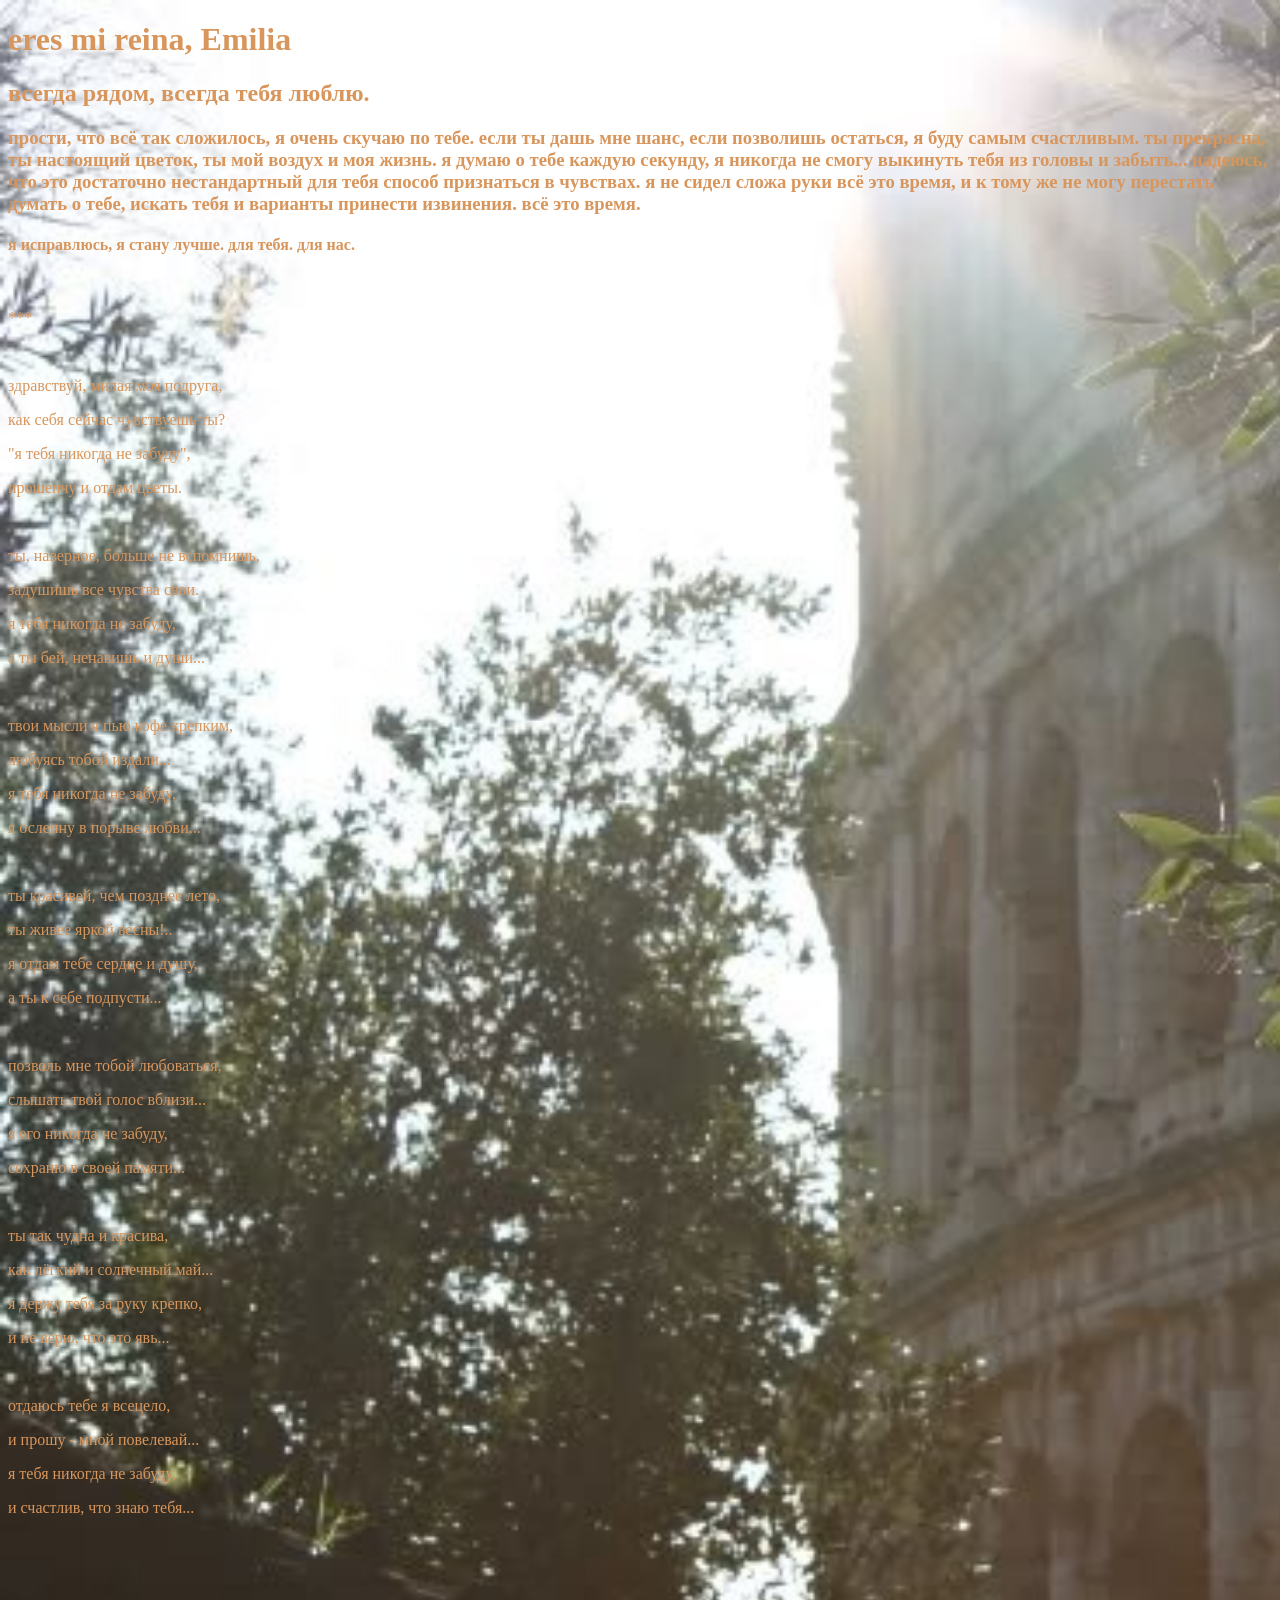
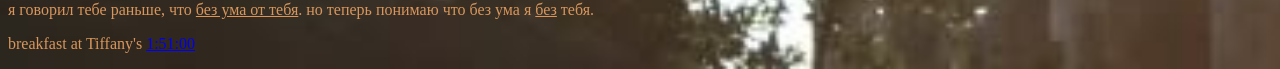
==== index.html @ a4ca0f78 "update index.html" ====
<!DOCTYPE html>
<html>
<head>
    <meta charset="UTF-8">
    <meta name="viewport" content="width=device-width, initial-scale=1.0">
    <title>️  la reina de mi corazón</title>
</head>
<body style="background-image: url('you.jpg'); color: #d8965cff; background-size:cover";>
    <h1 class="glow"> 
    eres mi reina, Emilia 
    </h1>
    </body>
    <h2>  всегда рядом, всегда тебя люблю. </h2>
<h3> прости, что всё так сложилось, я очень скучаю по тебе. если ты дашь мне шанс, если позволишь остаться, я буду самым счастливым. ты прекрасна, ты настоящий цветок, ты мой воздух и моя жизнь. я думаю о тебе каждую секунду, я никогда не смогу выкинуть тебя из головы и забыть... надеюсь, что это достаточно нестандартный для тебя способ признаться в чувствах. я не сидел сложа руки всё это время, и к тому же не могу перестать думать о тебе, искать тебя и варианты принести извинения. всё это время. </h3> 
<h4> я исправлюсь, я стану лучше. для тебя. для нас.  </h4>
<p>&nbsp;</p>
<p>***</p>
<p>&nbsp;</p>
<p> здравствуй, милая моя подруга,</p>
<p>как себя сейчас чувствуешь ты?</p>
<p>"я тебя никогда не забуду", </p>
<p>прошепчу и отдам цветы.</p>
<p>&nbsp;</p>   
<p>ты, наверное, больше не вспомнишь,</p>
<p>задушишь все чувства свои. </p>
<p>я тебя никогда не забуду,</p>
<p>а ты бей, ненавишь и души...</p> 
<p>&nbsp;</p> 
<p>твои мысли я пью кофе крепким,</p>   
<p>любуясь тобой издали...</p>   
<p>я тебя никогда не забуду,</p>   
<p>я ослепну в порыве любви...</p>   
<p>&nbsp;</p>   
<p>ты красивей, чем позднее лето,</p>   
<p>ты живее яркой весны!..</p>   
<p>я отдам тебе сердце и душу,</p>   
<p>а ты к себе подпусти...</p>   
<p>&nbsp;</p>
<p>позволь мне тобой любоваться,</p>   
<p>слышать твой голос вблизи...</p>   
<p>я его никогда не забуду,</p>   
<p>сохраню в своей памяти...</p>   
<p>&nbsp;</p>   
<p>ты так чудна и красива,</p>   
<p>как лёгкий и солнечный май...</p>   
<p>я держу тебя за руку крепко,</p>
<p>и не верю, что это явь...</p>   
<p>&nbsp;</p>   
<p>отдаюсь тебе я всецело,</p>   
<p>и прошу - мной повелевай...</p>   
<p>я тебя никогда не забуду,</p>   
<p>и счастлив, что знаю тебя...</p>   
<p>&nbsp;</p>
<p>&nbsp;</p>
<p>я говорил тебе раньше, что <u>без ума от тебя</u>. но теперь понимаю что без ума я <u>без</u> тебя.</p>

<p> 
breakfast at Tiffany's 
<a href="https://yandex.by/video/touch/preview/3903158903354269235" target="_blank" color="#ee6d6dff";> 1:51:00 </a> 
</p>
</body>
</html>
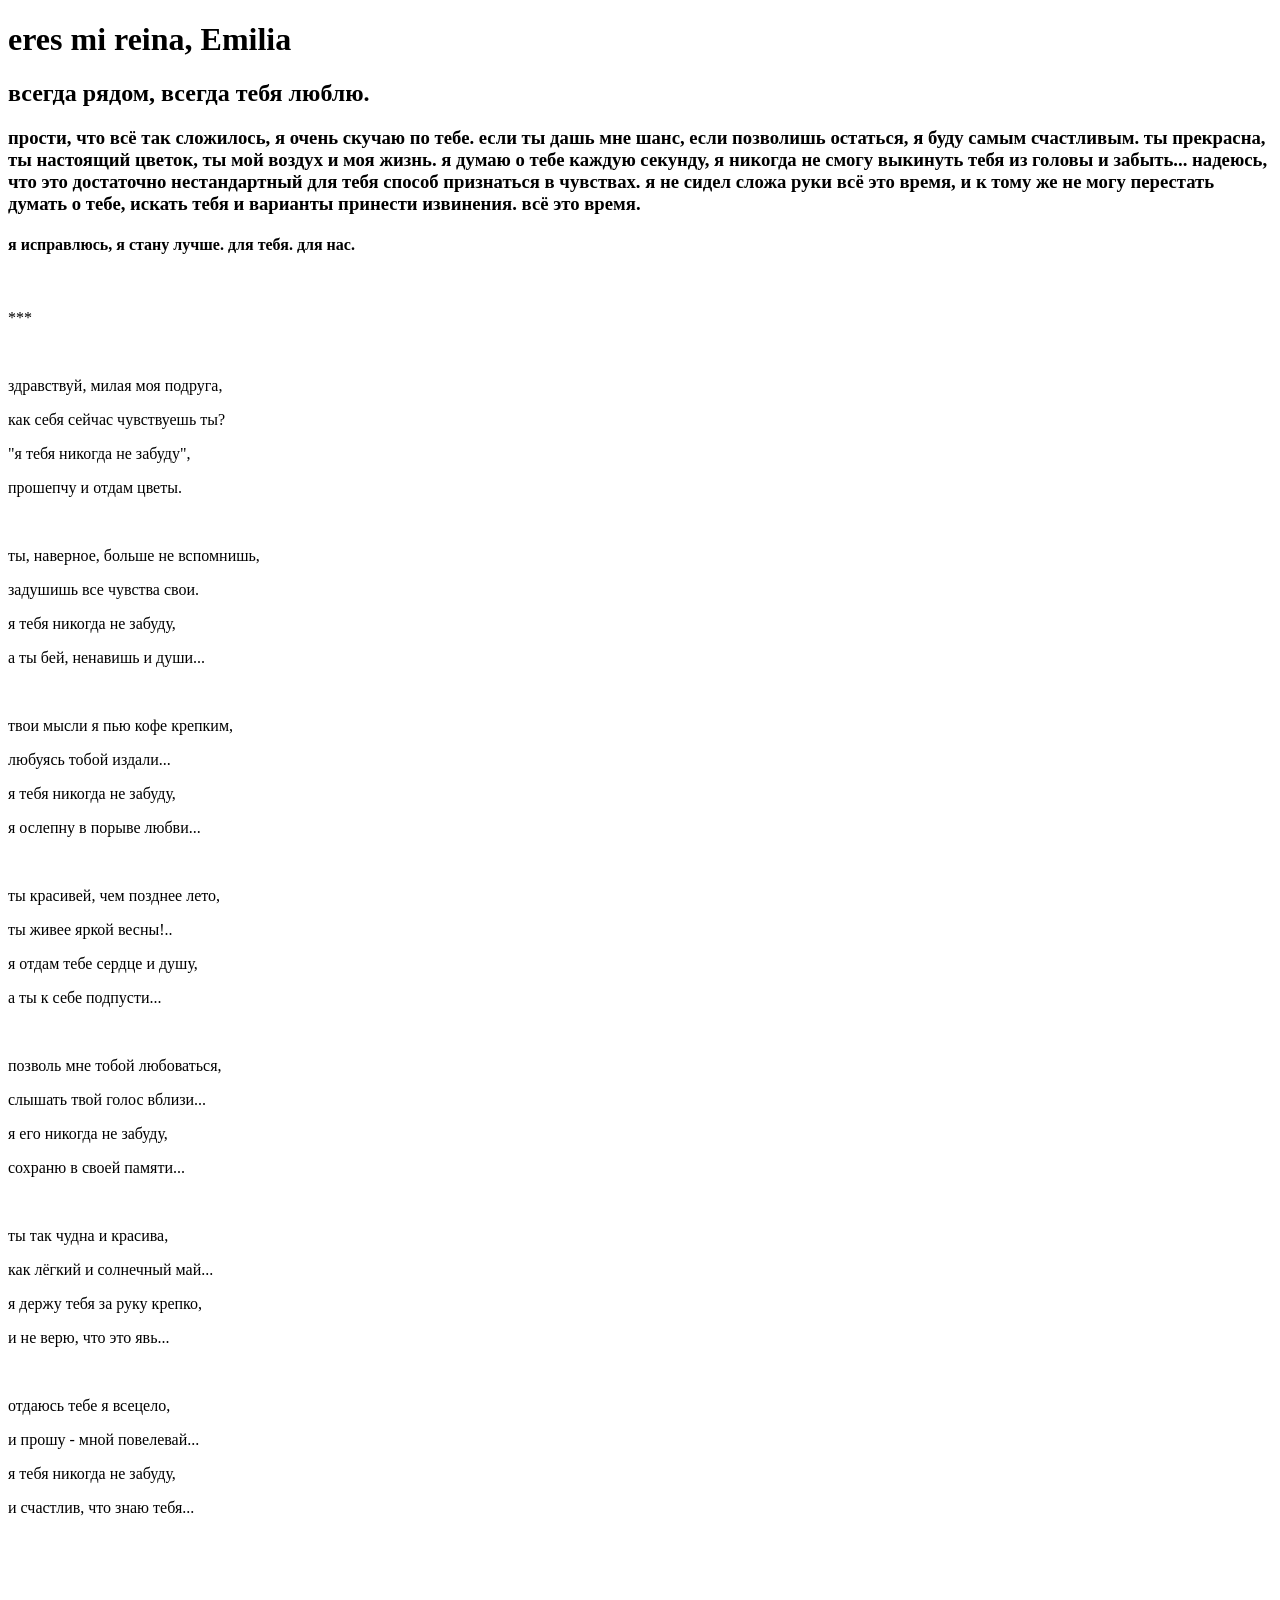
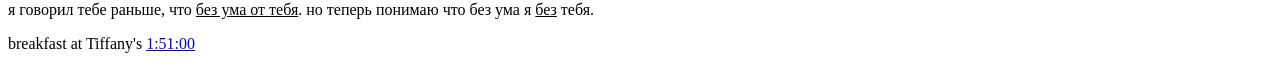
==== commit bcd9f79a: "update index.html" ====
--- a/index.html
+++ b/index.html
@@ -5,7 +5,7 @@
     <meta name="viewport" content="width=device-width, initial-scale=1.0">
     <title>️  la reina de mi corazón</title>
 </head>
-<body style="background-image: url('you.jpg'); color: #d8965cff; background-size:cover";>
+<body>
     <h1 class="glow"> 
     eres mi reina, Emilia 
     </h1>
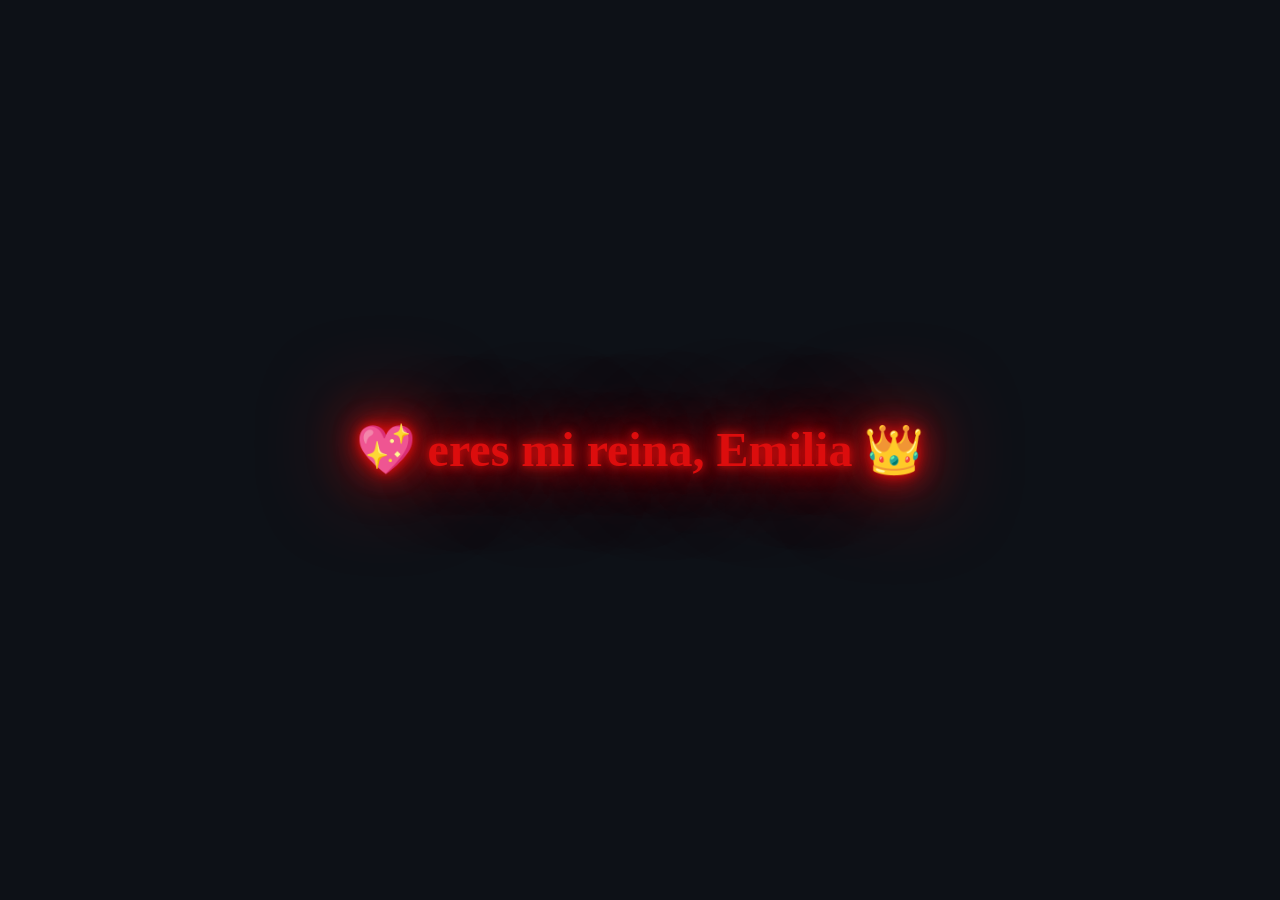
==== commit 9998b380: "update index.html" ====
--- a/index.html
+++ b/index.html
@@ -3,60 +3,38 @@
 <head>
     <meta charset="UTF-8">
     <meta name="viewport" content="width=device-width, initial-scale=1.0">
-    <title>️  la reina de mi corazón</title>
+    <title>Для Эмилии ❤️</title>
+    <style>
+        /* ВСЕ СТИЛИ ЗДЕСЬ, ВНУТРИ HTML */
+        body {
+            margin: 0;
+            height: 100vh;
+            background-color: #0d1117;
+            display: flex;
+            justify-content: center;
+            align-items: center;
+        }
+
+        h1 {
+            font-size: 48px;
+            text-align: center;
+            color: #dc0d0d;
+            text-shadow: 
+                0 0 10px #dc0d0d,
+                0 0 25px #dc0d0d,
+                0 0 50px #dc0d0d,
+                0 0 100px #dc0d0d;
+            animation: pulse 2s infinite;
+        }
+
+        @keyframes pulse {
+            0% { transform: scale(1); }
+            50% { transform: scale(1.05); }
+            100% { transform: scale(1); }
+        }
+    </style>
 </head>
 <body>
-    <h1 class="glow"> 
-    eres mi reina, Emilia 
-    </h1>
-    </body>
-    <h2>  всегда рядом, всегда тебя люблю. </h2>
-<h3> прости, что всё так сложилось, я очень скучаю по тебе. если ты дашь мне шанс, если позволишь остаться, я буду самым счастливым. ты прекрасна, ты настоящий цветок, ты мой воздух и моя жизнь. я думаю о тебе каждую секунду, я никогда не смогу выкинуть тебя из головы и забыть... надеюсь, что это достаточно нестандартный для тебя способ признаться в чувствах. я не сидел сложа руки всё это время, и к тому же не могу перестать думать о тебе, искать тебя и варианты принести извинения. всё это время. </h3> 
-<h4> я исправлюсь, я стану лучше. для тебя. для нас.  </h4>
-<p>&nbsp;</p>
-<p>***</p>
-<p>&nbsp;</p>
-<p> здравствуй, милая моя подруга,</p>
-<p>как себя сейчас чувствуешь ты?</p>
-<p>"я тебя никогда не забуду", </p>
-<p>прошепчу и отдам цветы.</p>
-<p>&nbsp;</p>   
-<p>ты, наверное, больше не вспомнишь,</p>
-<p>задушишь все чувства свои. </p>
-<p>я тебя никогда не забуду,</p>
-<p>а ты бей, ненавишь и души...</p> 
-<p>&nbsp;</p> 
-<p>твои мысли я пью кофе крепким,</p>   
-<p>любуясь тобой издали...</p>   
-<p>я тебя никогда не забуду,</p>   
-<p>я ослепну в порыве любви...</p>   
-<p>&nbsp;</p>   
-<p>ты красивей, чем позднее лето,</p>   
-<p>ты живее яркой весны!..</p>   
-<p>я отдам тебе сердце и душу,</p>   
-<p>а ты к себе подпусти...</p>   
-<p>&nbsp;</p>
-<p>позволь мне тобой любоваться,</p>   
-<p>слышать твой голос вблизи...</p>   
-<p>я его никогда не забуду,</p>   
-<p>сохраню в своей памяти...</p>   
-<p>&nbsp;</p>   
-<p>ты так чудна и красива,</p>   
-<p>как лёгкий и солнечный май...</p>   
-<p>я держу тебя за руку крепко,</p>
-<p>и не верю, что это явь...</p>   
-<p>&nbsp;</p>   
-<p>отдаюсь тебе я всецело,</p>   
-<p>и прошу - мной повелевай...</p>   
-<p>я тебя никогда не забуду,</p>   
-<p>и счастлив, что знаю тебя...</p>   
-<p>&nbsp;</p>
-<p>&nbsp;</p>
-<p>я говорил тебе раньше, что <u>без ума от тебя</u>. но теперь понимаю что без ума я <u>без</u> тебя.</p>
-
-<p> 
-breakfast at Tiffany's 
-<a href="https://yandex.by/video/touch/preview/3903158903354269235" target="_blank" color="#ee6d6dff";> 1:51:00 </a> 
-</p>
+    <h1>💖 eres mi reina, Emilia 👑</h1>
 </body>
 </html>
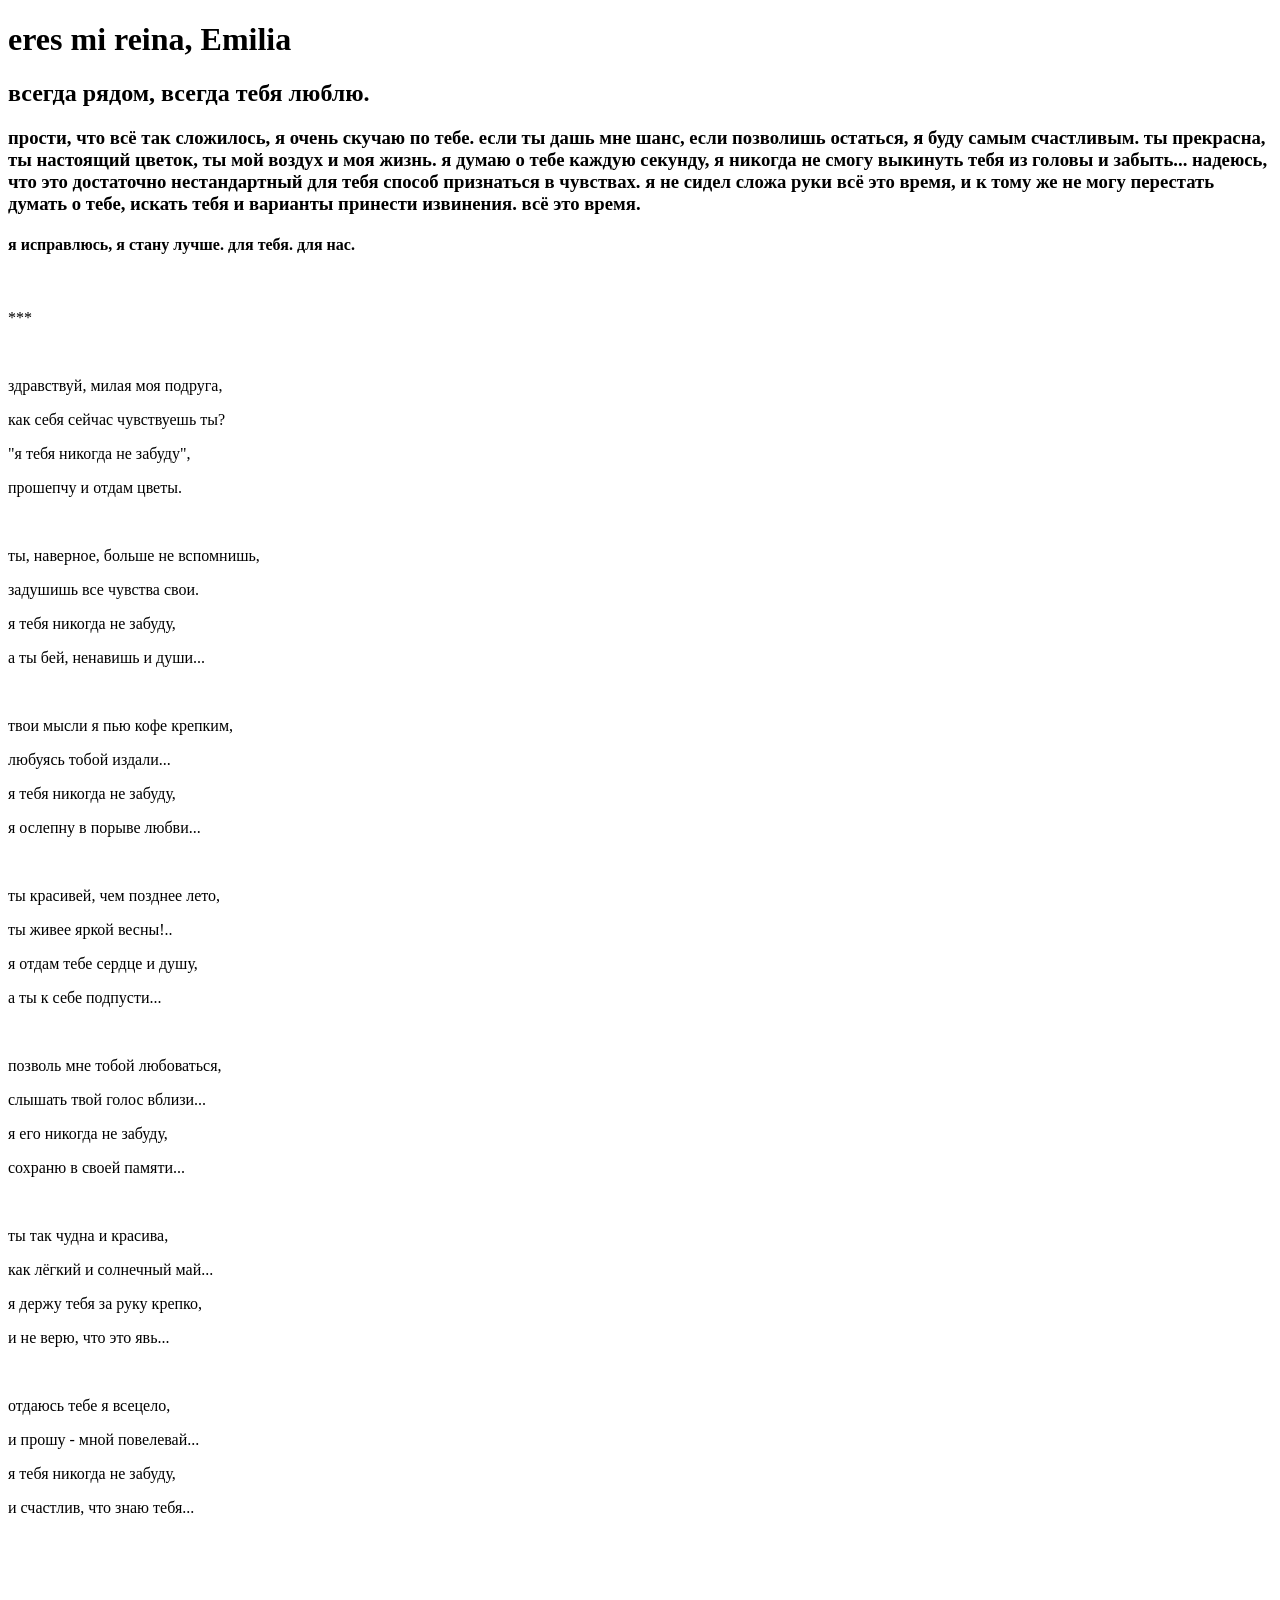
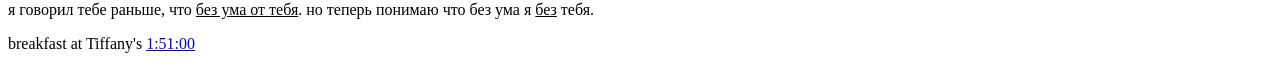
==== commit 13732919: "update index.html" ====
--- a/index.html
+++ b/index.html
@@ -3,38 +3,60 @@
 <head>
     <meta charset="UTF-8">
     <meta name="viewport" content="width=device-width, initial-scale=1.0">
-    <title>Для Эмилии ❤️</title>
-    <style>
-        /* ВСЕ СТИЛИ ЗДЕСЬ, ВНУТРИ HTML */
-        body {
-            margin: 0;
-            height: 100vh;
-            background-color: #0d1117;
-            display: flex;
-            justify-content: center;
-            align-items: center;
-        }
-
-        h1 {
-            font-size: 48px;
-            text-align: center;
-            color: #dc0d0d;
-            text-shadow: 
-                0 0 10px #dc0d0d,
-                0 0 25px #dc0d0d,
-                0 0 50px #dc0d0d,
-                0 0 100px #dc0d0d;
-            animation: pulse 2s infinite;
-        }
-
-        @keyframes pulse {
-            0% { transform: scale(1); }
-            50% { transform: scale(1.05); }
-            100% { transform: scale(1); }
-        }
-    </style>
+    <title>️  la reina de mi corazón</title>
 </head>
 <body>
-    <h1>💖 eres mi reina, Emilia 👑</h1>
+    <h1 class="glow"> 
+    eres mi reina, Emilia 
+    </h1>
+    </body>
+    <h2>  всегда рядом, всегда тебя люблю. </h2>
+<h3> прости, что всё так сложилось, я очень скучаю по тебе. если ты дашь мне шанс, если позволишь остаться, я буду самым счастливым. ты прекрасна, ты настоящий цветок, ты мой воздух и моя жизнь. я думаю о тебе каждую секунду, я никогда не смогу выкинуть тебя из головы и забыть... надеюсь, что это достаточно нестандартный для тебя способ признаться в чувствах. я не сидел сложа руки всё это время, и к тому же не могу перестать думать о тебе, искать тебя и варианты принести извинения. всё это время. </h3> 
+<h4> я исправлюсь, я стану лучше. для тебя. для нас.  </h4>
+<p>&nbsp;</p>
+<p>***</p>
+<p>&nbsp;</p>
+<p> здравствуй, милая моя подруга,</p>
+<p>как себя сейчас чувствуешь ты?</p>
+<p>"я тебя никогда не забуду", </p>
+<p>прошепчу и отдам цветы.</p>
+<p>&nbsp;</p>   
+<p>ты, наверное, больше не вспомнишь,</p>
+<p>задушишь все чувства свои. </p>
+<p>я тебя никогда не забуду,</p>
+<p>а ты бей, ненавишь и души...</p> 
+<p>&nbsp;</p> 
+<p>твои мысли я пью кофе крепким,</p>   
+<p>любуясь тобой издали...</p>   
+<p>я тебя никогда не забуду,</p>   
+<p>я ослепну в порыве любви...</p>   
+<p>&nbsp;</p>   
+<p>ты красивей, чем позднее лето,</p>   
+<p>ты живее яркой весны!..</p>   
+<p>я отдам тебе сердце и душу,</p>   
+<p>а ты к себе подпусти...</p>   
+<p>&nbsp;</p>
+<p>позволь мне тобой любоваться,</p>   
+<p>слышать твой голос вблизи...</p>   
+<p>я его никогда не забуду,</p>   
+<p>сохраню в своей памяти...</p>   
+<p>&nbsp;</p>   
+<p>ты так чудна и красива,</p>   
+<p>как лёгкий и солнечный май...</p>   
+<p>я держу тебя за руку крепко,</p>
+<p>и не верю, что это явь...</p>   
+<p>&nbsp;</p>   
+<p>отдаюсь тебе я всецело,</p>   
+<p>и прошу - мной повелевай...</p>   
+<p>я тебя никогда не забуду,</p>   
+<p>и счастлив, что знаю тебя...</p>   
+<p>&nbsp;</p>
+<p>&nbsp;</p>
+<p>я говорил тебе раньше, что <u>без ума от тебя</u>. но теперь понимаю что без ума я <u>без</u> тебя.</p>
+
+<p> 
+breakfast at Tiffany's 
+<a href="https://yandex.by/video/touch/preview/3903158903354269235" target="_blank" color="#ee6d6dff";> 1:51:00 </a> 
+</p>
 </body>
 </html>
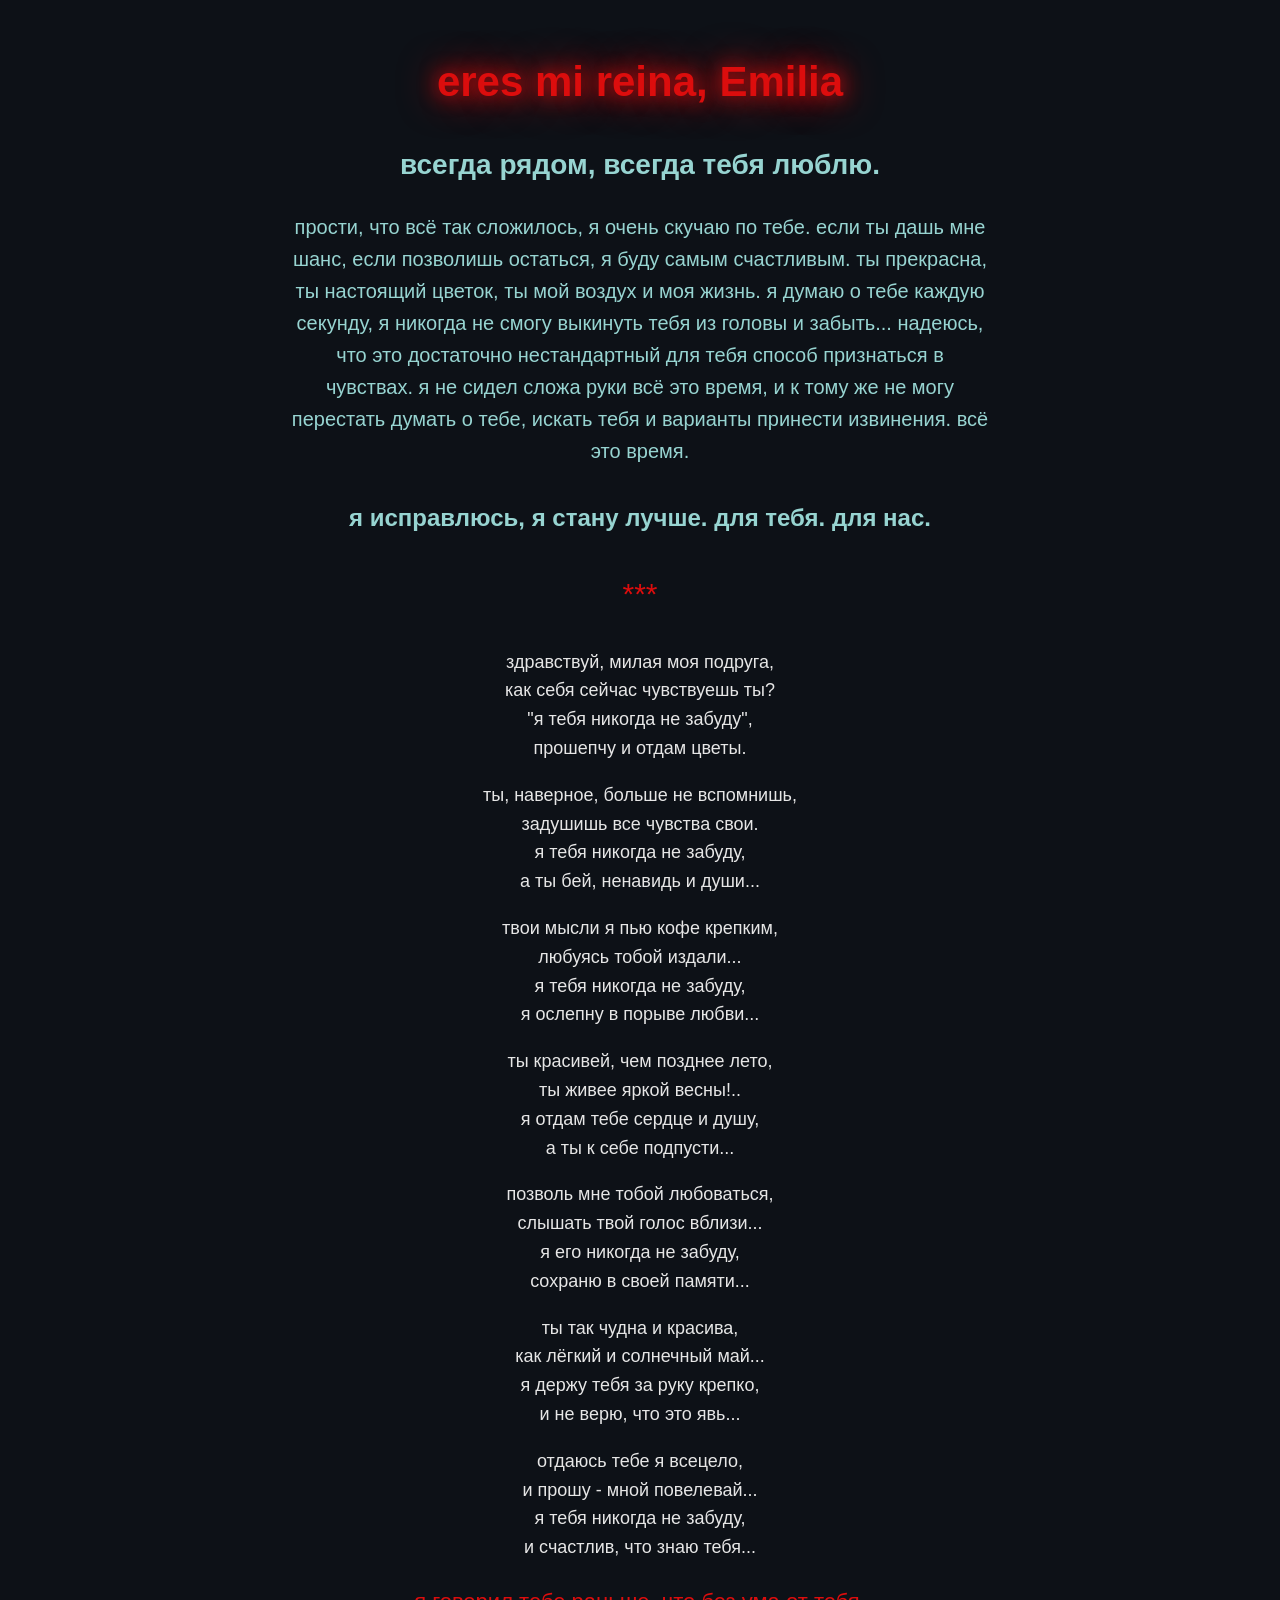
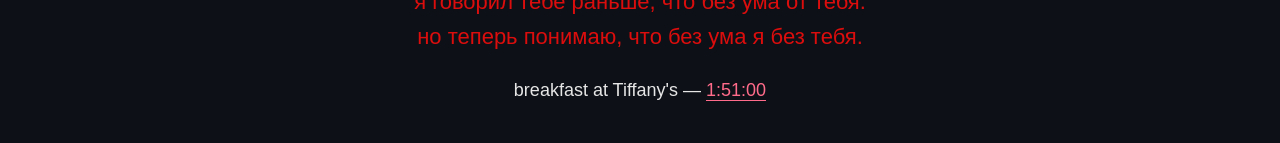
==== commit 80419ea0: "Update index.html" ====
--- a/index.html
+++ b/index.html
@@ -3,60 +3,137 @@
 <head>
     <meta charset="UTF-8">
     <meta name="viewport" content="width=device-width, initial-scale=1.0">
-    <title>️  la reina de mi corazón</title>
+    <title>la reina de mi corazon</title>
+    <style>
+        body {
+            background-color: #0d1117;
+            color: #e6e6e6;
+            font-family: Arial, sans-serif;
+            padding: 20px;
+            max-width: 700px;
+            margin: 0 auto;
+            line-height: 1.6;
+        }
+
+        h1 {
+            text-align: center;
+            font-size: 42px;
+            color: #dc0d0d;
+            text-shadow: 0 0 20px #dc0d0d, 0 0 40px #dc0d0d;
+            animation: pulse 2s infinite;
+        }
+
+        @keyframes pulse {
+            0% { transform: scale(1); }
+            50% { transform: scale(1.03); }
+            100% { transform: scale(1); }
+        }
+
+        h2 {
+            text-align: center;
+            font-size: 28px;
+            color: #97d4d1;
+        }
+
+        h3 {
+            text-align: center;
+            font-size: 20px;
+            font-weight: normal;
+            color: #97d4d1;
+        }
+
+        h4 {
+            text-align: center;
+            font-size: 24px;
+            color: #97d4d1;
+        }
+
+        p {
+            text-align: center;
+            font-size: 18px;
+        }
+
+        a {
+            color: #ff6b8a;
+            text-decoration: none;
+            border-bottom: 1px solid #ff6b8a;
+        }
+
+        a:hover {
+            color: #ff4d6d;
+            border-bottom-color: #ff4d6d;
+        }
+
+        .divider {
+            text-align: center;
+            font-size: 30px;
+            color: #dc0d0d;
+        }
+
+        .highlight {
+            font-size: 22px;
+            color: #dc0d0d;
+        }
+    </style>
 </head>
 <body>
-    <h1 class="glow"> 
-    eres mi reina, Emilia 
-    </h1>
-    </body>
-    <h2>  всегда рядом, всегда тебя люблю. </h2>
-<h3> прости, что всё так сложилось, я очень скучаю по тебе. если ты дашь мне шанс, если позволишь остаться, я буду самым счастливым. ты прекрасна, ты настоящий цветок, ты мой воздух и моя жизнь. я думаю о тебе каждую секунду, я никогда не смогу выкинуть тебя из головы и забыть... надеюсь, что это достаточно нестандартный для тебя способ признаться в чувствах. я не сидел сложа руки всё это время, и к тому же не могу перестать думать о тебе, искать тебя и варианты принести извинения. всё это время. </h3> 
-<h4> я исправлюсь, я стану лучше. для тебя. для нас.  </h4>
-<p>&nbsp;</p>
-<p>***</p>
-<p>&nbsp;</p>
-<p> здравствуй, милая моя подруга,</p>
-<p>как себя сейчас чувствуешь ты?</p>
-<p>"я тебя никогда не забуду", </p>
-<p>прошепчу и отдам цветы.</p>
-<p>&nbsp;</p>   
-<p>ты, наверное, больше не вспомнишь,</p>
-<p>задушишь все чувства свои. </p>
-<p>я тебя никогда не забуду,</p>
-<p>а ты бей, ненавишь и души...</p> 
-<p>&nbsp;</p> 
-<p>твои мысли я пью кофе крепким,</p>   
-<p>любуясь тобой издали...</p>   
-<p>я тебя никогда не забуду,</p>   
-<p>я ослепну в порыве любви...</p>   
-<p>&nbsp;</p>   
-<p>ты красивей, чем позднее лето,</p>   
-<p>ты живее яркой весны!..</p>   
-<p>я отдам тебе сердце и душу,</p>   
-<p>а ты к себе подпусти...</p>   
-<p>&nbsp;</p>
-<p>позволь мне тобой любоваться,</p>   
-<p>слышать твой голос вблизи...</p>   
-<p>я его никогда не забуду,</p>   
-<p>сохраню в своей памяти...</p>   
-<p>&nbsp;</p>   
-<p>ты так чудна и красива,</p>   
-<p>как лёгкий и солнечный май...</p>   
-<p>я держу тебя за руку крепко,</p>
-<p>и не верю, что это явь...</p>   
-<p>&nbsp;</p>   
-<p>отдаюсь тебе я всецело,</p>   
-<p>и прошу - мной повелевай...</p>   
-<p>я тебя никогда не забуду,</p>   
-<p>и счастлив, что знаю тебя...</p>   
-<p>&nbsp;</p>
-<p>&nbsp;</p>
-<p>я говорил тебе раньше, что <u>без ума от тебя</u>. но теперь понимаю что без ума я <u>без</u> тебя.</p>
 
-<p> 
-breakfast at Tiffany's 
-<a href="https://yandex.by/video/touch/preview/3903158903354269235" target="_blank" color="#ee6d6dff";> 1:51:00 </a> 
-</p>
+    <h1>eres mi reina, Emilia</h1>
+
+    <h2>всегда рядом, всегда тебя люблю.</h2>
+
+    <h3>прости, что всё так сложилось, я очень скучаю по тебе. если ты дашь мне шанс, если позволишь остаться, я буду самым счастливым. ты прекрасна, ты настоящий цветок, ты мой воздух и моя жизнь. я думаю о тебе каждую секунду, я никогда не смогу выкинуть тебя из головы и забыть... надеюсь, что это достаточно нестандартный для тебя способ признаться в чувствах. я не сидел сложа руки всё это время, и к тому же не могу перестать думать о тебе, искать тебя и варианты принести извинения. всё это время.</h3>
+
+    <h4>я исправлюсь, я стану лучше. для тебя. для нас.</h4>
+
+    <p class="divider">***</p>
+
+    <p>здравствуй, милая моя подруга,<br>
+    как себя сейчас чувствуешь ты?<br>
+    "я тебя никогда не забуду",<br>
+    прошепчу и отдам цветы.</p>
+
+    <p>ты, наверное, больше не вспомнишь,<br>
+    задушишь все чувства свои.<br>
+    я тебя никогда не забуду,<br>
+    а ты бей, ненавидь и души...</p>
+
+    <p>твои мысли я пью кофе крепким,<br>
+    любуясь тобой издали...<br>
+    я тебя никогда не забуду,<br>
+    я ослепну в порыве любви...</p>
+
+    <p>ты красивей, чем позднее лето,<br>
+    ты живее яркой весны!..<br>
+    я отдам тебе сердце и душу,<br>
+    а ты к себе подпусти...</p>
+
+    <p>позволь мне тобой любоваться,<br>
+    слышать твой голос вблизи...<br>
+    я его никогда не забуду,<br>
+    сохраню в своей памяти...</p>
+
+    <p>ты так чудна и красива,<br>
+    как лёгкий и солнечный май...<br>
+    я держу тебя за руку крепко,<br>
+    и не верю, что это явь...</p>
+
+    <p>отдаюсь тебе я всецело,<br>
+    и прошу - мной повелевай...<br>
+    я тебя никогда не забуду,<br>
+    и счастлив, что знаю тебя...</p>
+
+    <p class="highlight">
+        я говорил тебе раньше, что без ума от тебя.<br>
+        но теперь понимаю, что без ума я без тебя.
+    </p>
+
+    <p>
+        breakfast at Tiffany's —
+        <a href="https://yandex.by/video/touch/preview/3903158903354269235" target="_blank">
+            1:51:00
+        </a>
+    </p>
+
 </body>
-</html>+</html>
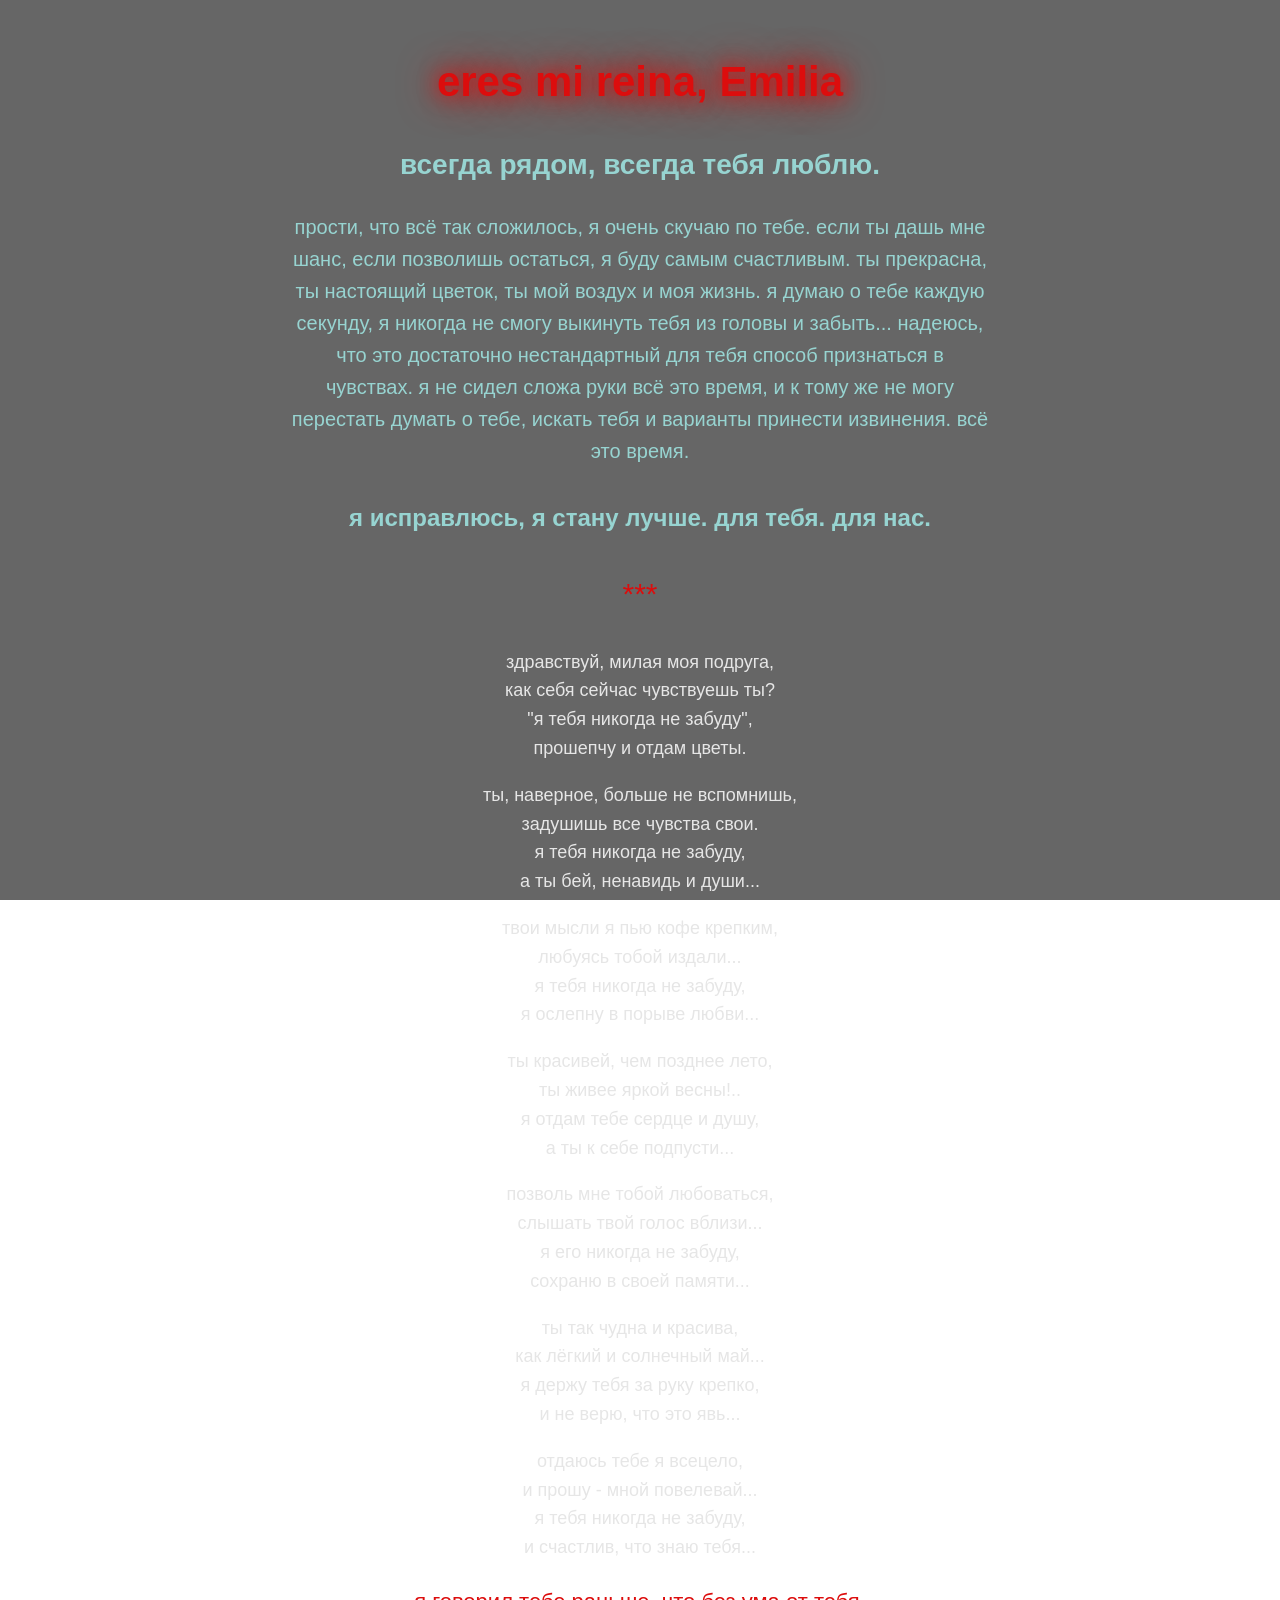
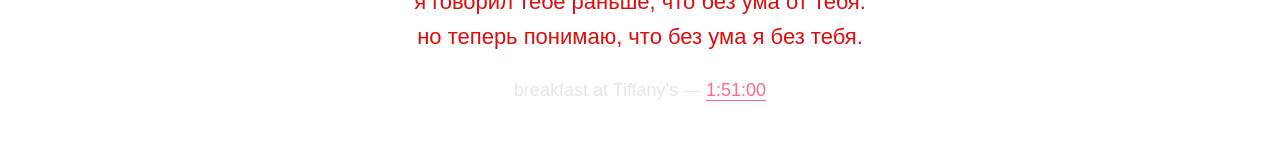
==== commit d65a1032: "Update index.html" ====
--- a/index.html
+++ b/index.html
@@ -6,13 +6,19 @@
     <title>la reina de mi corazon</title>
     <style>
         body {
-            background-color: #0d1117;
+            background-image: 
+                linear-gradient(rgba(0, 0, 0, 0.6), rgba(0, 0, 0, 0.6)),
+                url('navy.jpg');
+            background-size: cover;
+            background-position: center;
+            background-attachment: fixed;
             color: #e6e6e6;
             font-family: Arial, sans-serif;
             padding: 20px;
             max-width: 700px;
             margin: 0 auto;
             line-height: 1.6;
+            min-height: 100vh;
         }
 
         h1 {
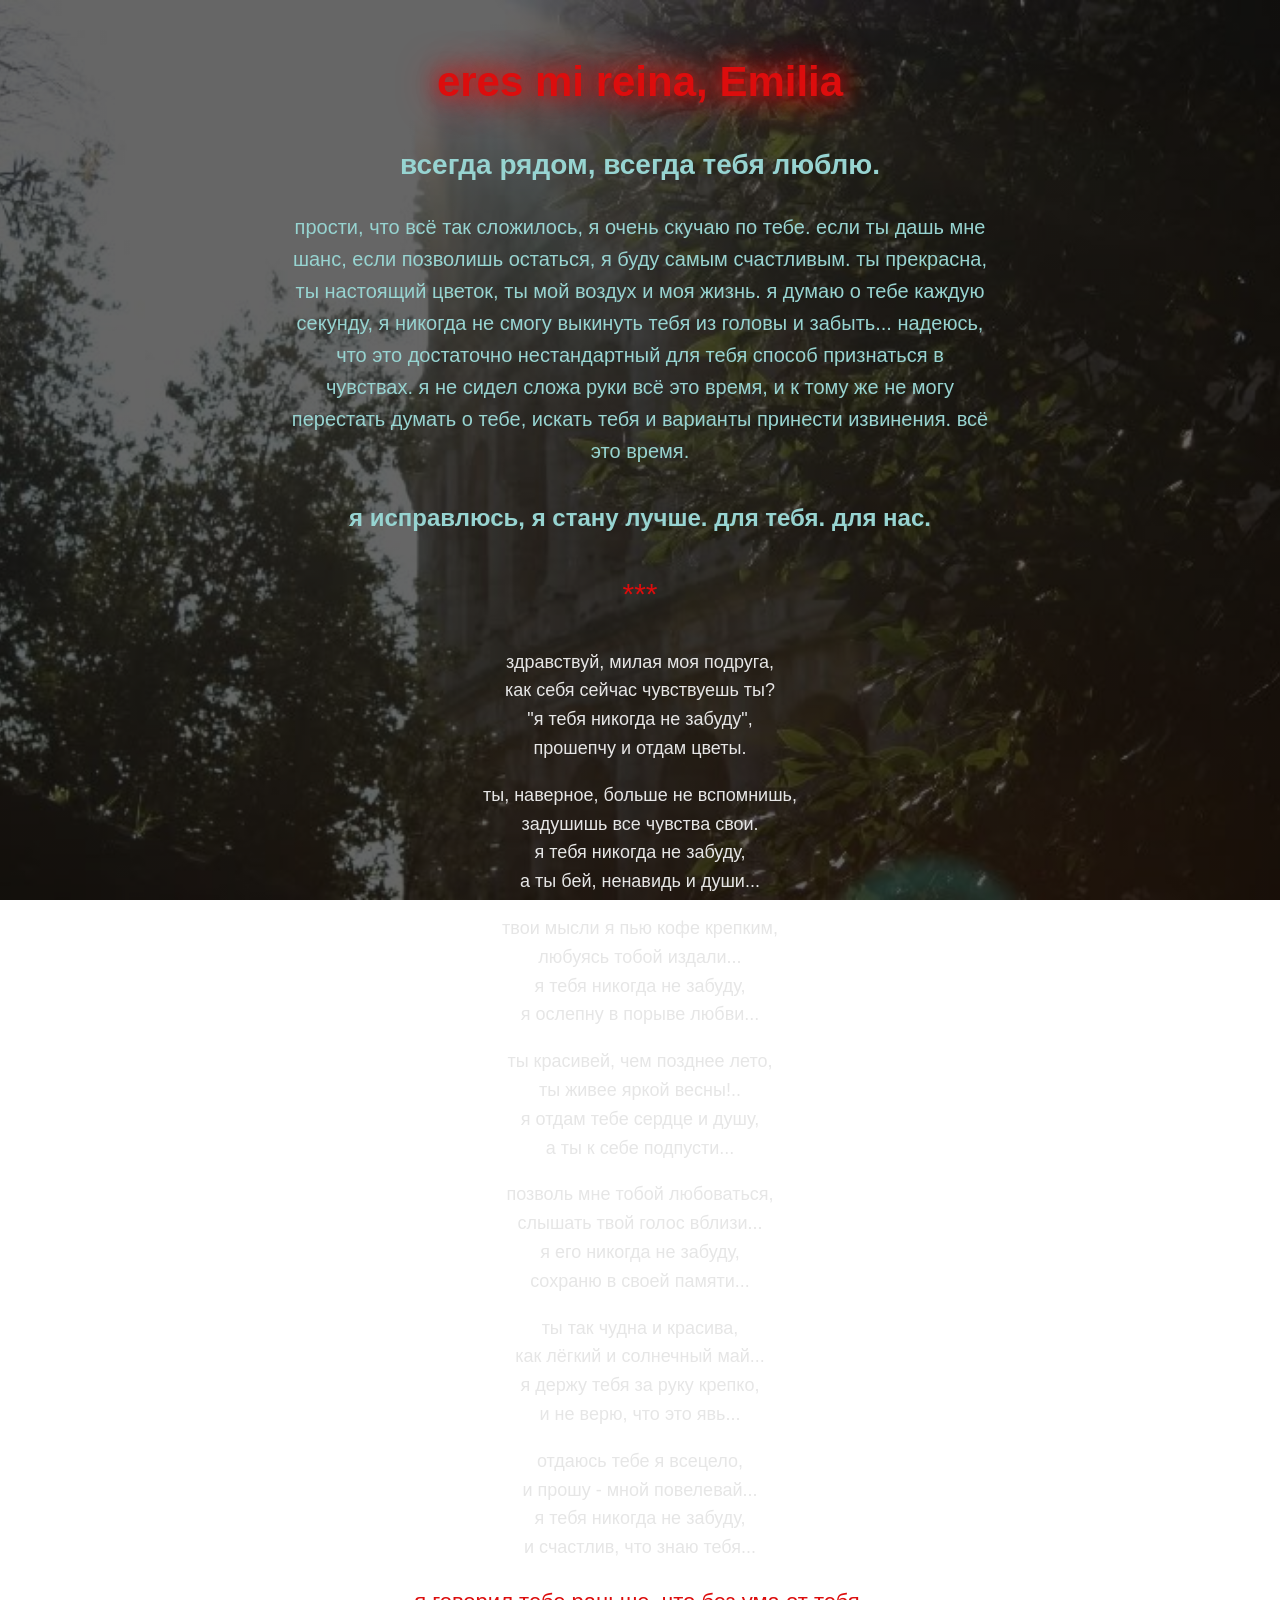
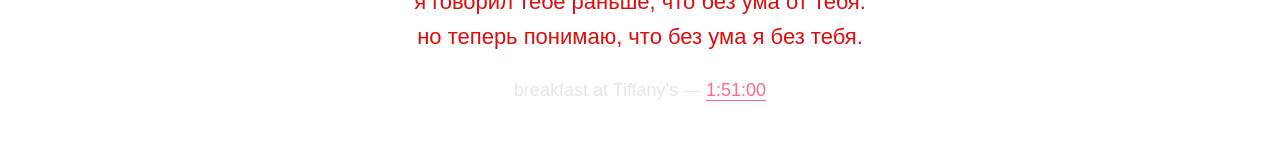
==== commit a8738c98: "Update index.html" ====
--- a/index.html
+++ b/index.html
@@ -8,7 +8,7 @@
         body {
             background-image: 
                 linear-gradient(rgba(0, 0, 0, 0.6), rgba(0, 0, 0, 0.6)),
-                url('navy.jpg');
+                url('you.jpg');
             background-size: cover;
             background-position: center;
             background-attachment: fixed;
@@ -142,4 +142,4 @@
     </p>
 
 </body>
-</html>
+</html></html>
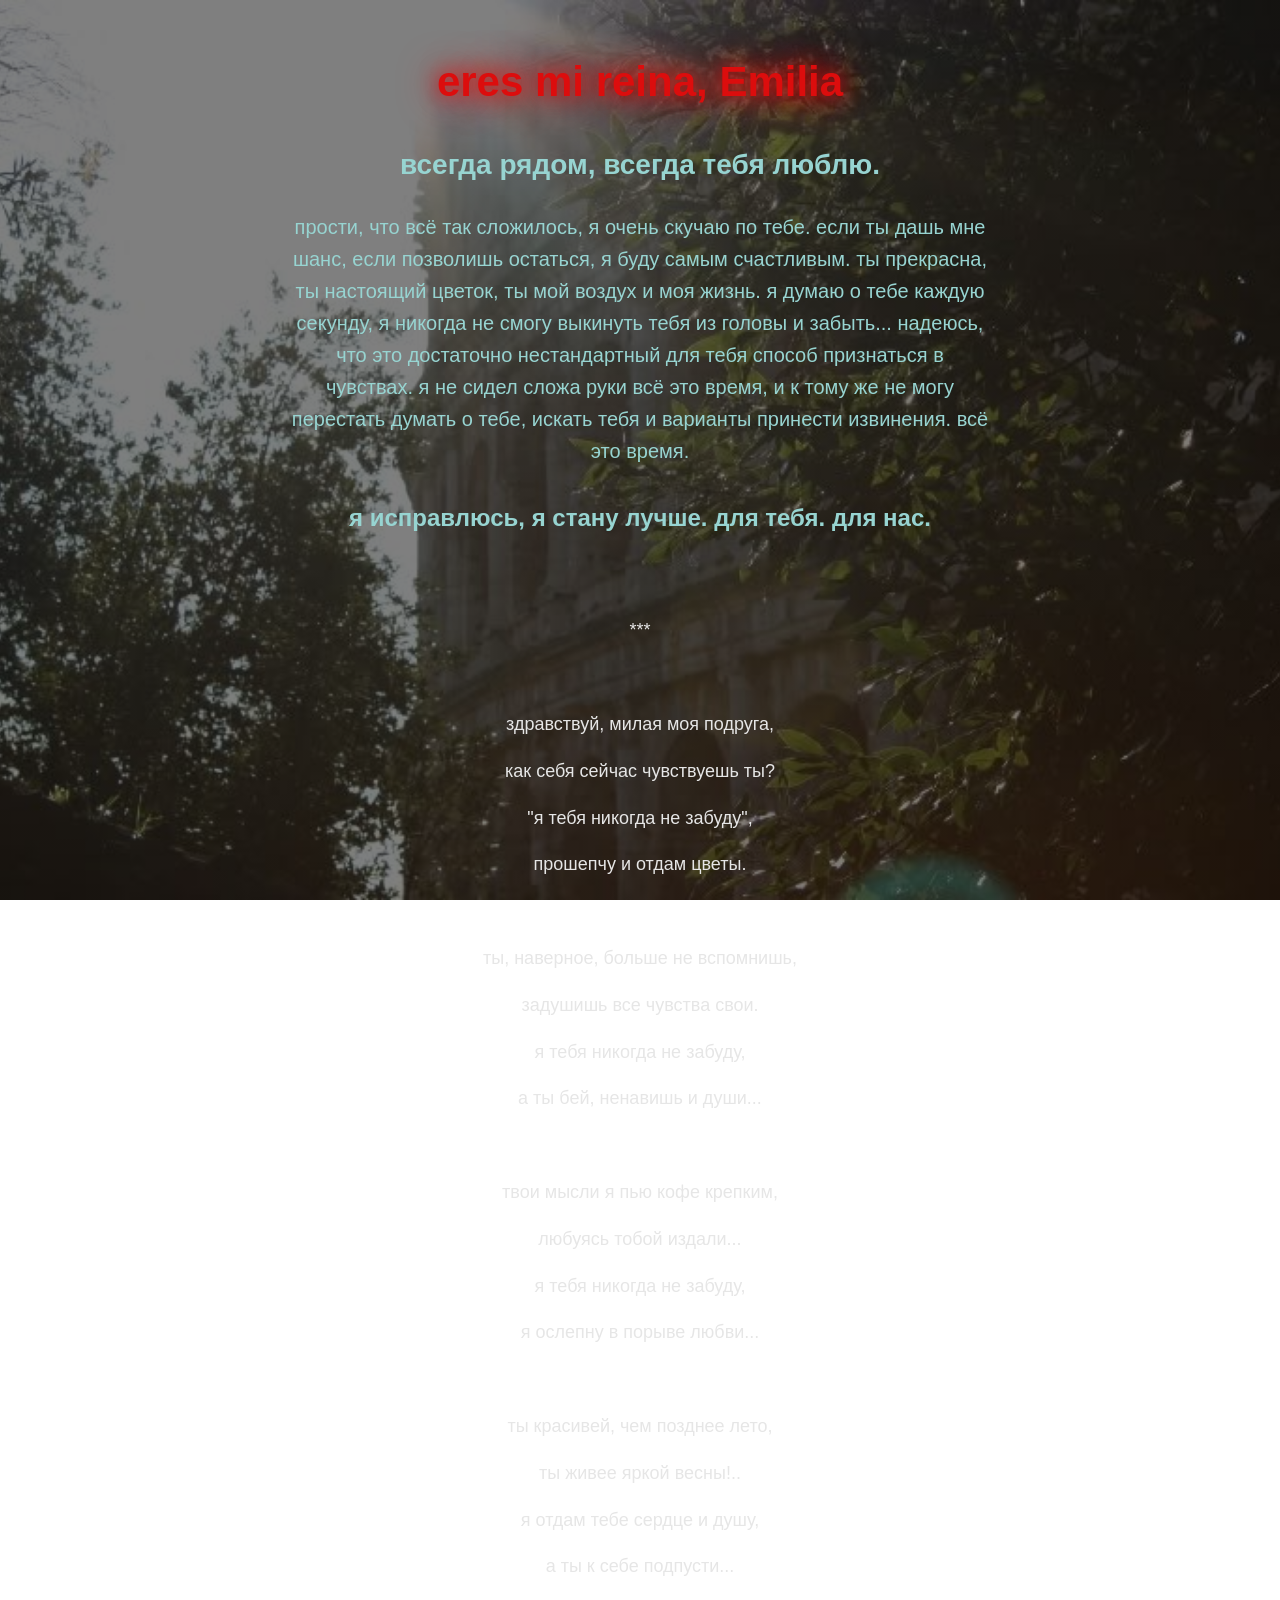
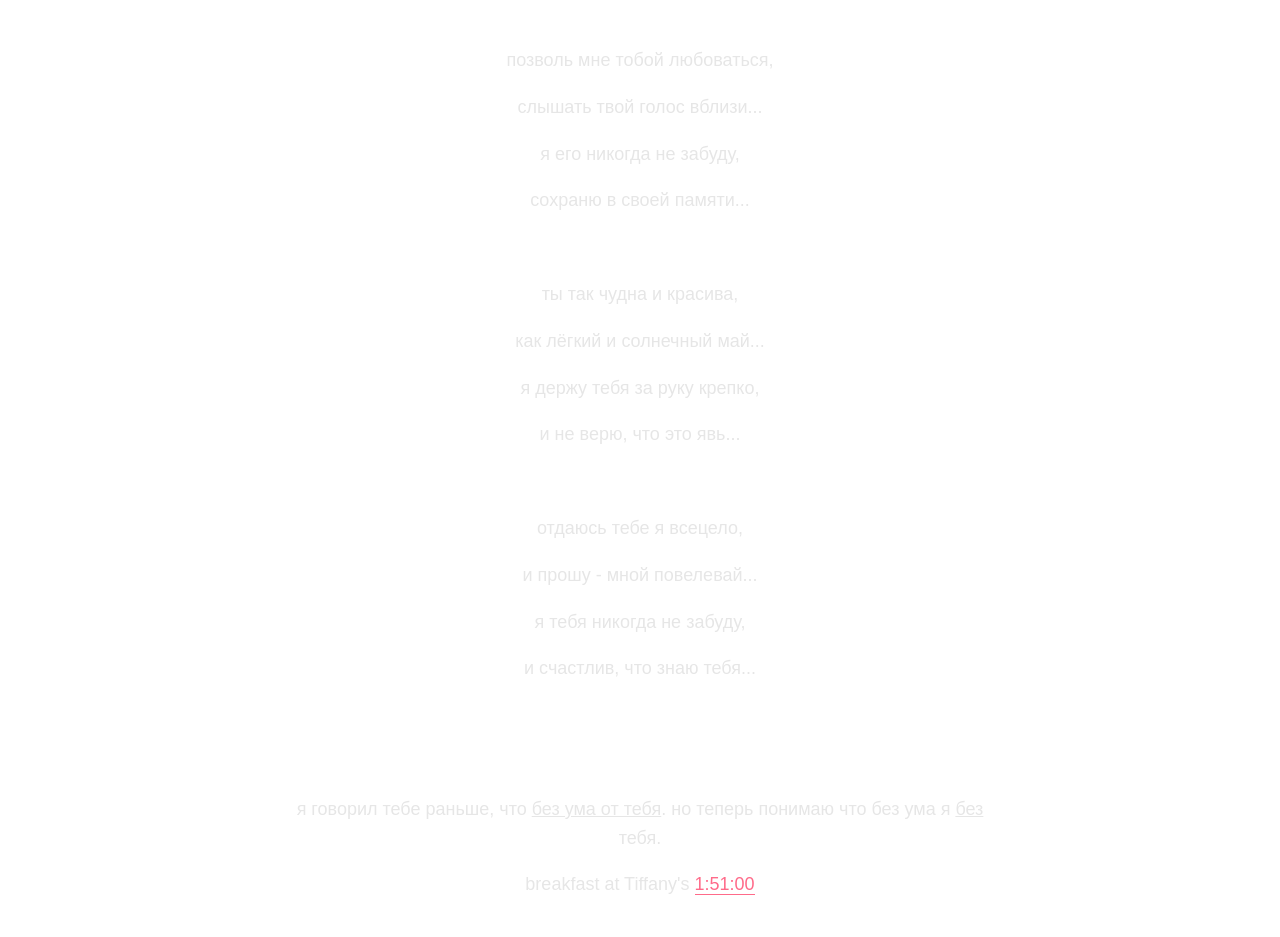
==== commit 3ec74d38: "Update index.html ..." ====
--- a/index.html
+++ b/index.html
@@ -3,12 +3,10 @@
 <head>
     <meta charset="UTF-8">
     <meta name="viewport" content="width=device-width, initial-scale=1.0">
-    <title>la reina de mi corazon</title>
+    <title>la reina de mi corazón</title>
     <style>
         body {
-            background-image: 
-                linear-gradient(rgba(0, 0, 0, 0.6), rgba(0, 0, 0, 0.6)),
-                url('you.jpg');
+            background-image: linear-gradient(rgba(0, 0, 0, 0.5), rgba(0, 0, 0, 0.5)), url('you.jpg');
             background-size: cover;
             background-position: center;
             background-attachment: fixed;
@@ -20,62 +18,37 @@
             line-height: 1.6;
             min-height: 100vh;
         }
-
         h1 {
             text-align: center;
             font-size: 42px;
             color: #dc0d0d;
             text-shadow: 0 0 20px #dc0d0d, 0 0 40px #dc0d0d;
-            animation: pulse 2s infinite;
         }
-
-        @keyframes pulse {
-            0% { transform: scale(1); }
-            50% { transform: scale(1.03); }
-            100% { transform: scale(1); }
-        }
-
         h2 {
             text-align: center;
             font-size: 28px;
             color: #97d4d1;
         }
-
         h3 {
             text-align: center;
             font-size: 20px;
             font-weight: normal;
             color: #97d4d1;
         }
-
         h4 {
             text-align: center;
             font-size: 24px;
             color: #97d4d1;
         }
-
         p {
             text-align: center;
             font-size: 18px;
         }
-
         a {
             color: #ff6b8a;
             text-decoration: none;
             border-bottom: 1px solid #ff6b8a;
         }
-
-        a:hover {
-            color: #ff4d6d;
-            border-bottom-color: #ff4d6d;
-        }
-
-        .divider {
-            text-align: center;
-            font-size: 30px;
-            color: #dc0d0d;
-        }
-
         .highlight {
             font-size: 22px;
             color: #dc0d0d;
@@ -83,63 +56,56 @@
     </style>
 </head>
 <body>
+    <h1> 
+    eres mi reina, Emilia 
+    </h1>
+    <h2>  всегда рядом, всегда тебя люблю. </h2>
+<h3> прости, что всё так сложилось, я очень скучаю по тебе. если ты дашь мне шанс, если позволишь остаться, я буду самым счастливым. ты прекрасна, ты настоящий цветок, ты мой воздух и моя жизнь. я думаю о тебе каждую секунду, я никогда не смогу выкинуть тебя из головы и забыть... надеюсь, что это достаточно нестандартный для тебя способ признаться в чувствах. я не сидел сложа руки всё это время, и к тому же не могу перестать думать о тебе, искать тебя и варианты принести извинения. всё это время. </h3> 
+<h4> я исправлюсь, я стану лучше. для тебя. для нас.  </h4>
+<p>&nbsp;</p>
+<p>***</p>
+<p>&nbsp;</p>
+<p> здравствуй, милая моя подруга,</p>
+<p>как себя сейчас чувствуешь ты?</p>
+<p>"я тебя никогда не забуду", </p>
+<p>прошепчу и отдам цветы.</p>
+<p>&nbsp;</p>   
+<p>ты, наверное, больше не вспомнишь,</p>
+<p>задушишь все чувства свои. </p>
+<p>я тебя никогда не забуду,</p>
+<p>а ты бей, ненавишь и души...</p> 
+<p>&nbsp;</p> 
+<p>твои мысли я пью кофе крепким,</p>   
+<p>любуясь тобой издали...</p>   
+<p>я тебя никогда не забуду,</p>   
+<p>я ослепну в порыве любви...</p>   
+<p>&nbsp;</p>   
+<p>ты красивей, чем позднее лето,</p>   
+<p>ты живее яркой весны!..</p>   
+<p>я отдам тебе сердце и душу,</p>   
+<p>а ты к себе подпусти...</p>   
+<p>&nbsp;</p>
+<p>позволь мне тобой любоваться,</p>   
+<p>слышать твой голос вблизи...</p>   
+<p>я его никогда не забуду,</p>   
+<p>сохраню в своей памяти...</p>   
+<p>&nbsp;</p>   
+<p>ты так чудна и красива,</p>   
+<p>как лёгкий и солнечный май...</p>   
+<p>я держу тебя за руку крепко,</p>
+<p>и не верю, что это явь...</p>   
+<p>&nbsp;</p>   
+<p>отдаюсь тебе я всецело,</p>   
+<p>и прошу - мной повелевай...</p>   
+<p>я тебя никогда не забуду,</p>   
+<p>и счастлив, что знаю тебя...</p>   
+<p>&nbsp;</p>
+<p>&nbsp;</p>
+<p>я говорил тебе раньше, что <u>без ума от тебя</u>. но теперь понимаю что без ума я <u>без</u> тебя.</p>
 
-    <h1>eres mi reina, Emilia</h1>
-
-    <h2>всегда рядом, всегда тебя люблю.</h2>
-
-    <h3>прости, что всё так сложилось, я очень скучаю по тебе. если ты дашь мне шанс, если позволишь остаться, я буду самым счастливым. ты прекрасна, ты настоящий цветок, ты мой воздух и моя жизнь. я думаю о тебе каждую секунду, я никогда не смогу выкинуть тебя из головы и забыть... надеюсь, что это достаточно нестандартный для тебя способ признаться в чувствах. я не сидел сложа руки всё это время, и к тому же не могу перестать думать о тебе, искать тебя и варианты принести извинения. всё это время.</h3>
-
-    <h4>я исправлюсь, я стану лучше. для тебя. для нас.</h4>
-
-    <p class="divider">***</p>
-
-    <p>здравствуй, милая моя подруга,<br>
-    как себя сейчас чувствуешь ты?<br>
-    "я тебя никогда не забуду",<br>
-    прошепчу и отдам цветы.</p>
-
-    <p>ты, наверное, больше не вспомнишь,<br>
-    задушишь все чувства свои.<br>
-    я тебя никогда не забуду,<br>
-    а ты бей, ненавидь и души...</p>
-
-    <p>твои мысли я пью кофе крепким,<br>
-    любуясь тобой издали...<br>
-    я тебя никогда не забуду,<br>
-    я ослепну в порыве любви...</p>
-
-    <p>ты красивей, чем позднее лето,<br>
-    ты живее яркой весны!..<br>
-    я отдам тебе сердце и душу,<br>
-    а ты к себе подпусти...</p>
-
-    <p>позволь мне тобой любоваться,<br>
-    слышать твой голос вблизи...<br>
-    я его никогда не забуду,<br>
-    сохраню в своей памяти...</p>
-
-    <p>ты так чудна и красива,<br>
-    как лёгкий и солнечный май...<br>
-    я держу тебя за руку крепко,<br>
-    и не верю, что это явь...</p>
-
-    <p>отдаюсь тебе я всецело,<br>
-    и прошу - мной повелевай...<br>
-    я тебя никогда не забуду,<br>
-    и счастлив, что знаю тебя...</p>
-
-    <p class="highlight">
-        я говорил тебе раньше, что без ума от тебя.<br>
-        но теперь понимаю, что без ума я без тебя.
-    </p>
-
-    <p>
-        breakfast at Tiffany's —
-        <a href="https://yandex.by/video/touch/preview/3903158903354269235" target="_blank">
-            1:51:00
-        </a>
-    </p>
-
+<p> 
+breakfast at Tiffany's 
+<a href="https://yandex.by/video/touch/preview/3903158903354269235" target="_blank" color="#ee6d6dff";> 1:51:00 </a> 
+</p>
 </body>
-</html></html>
+</html>
